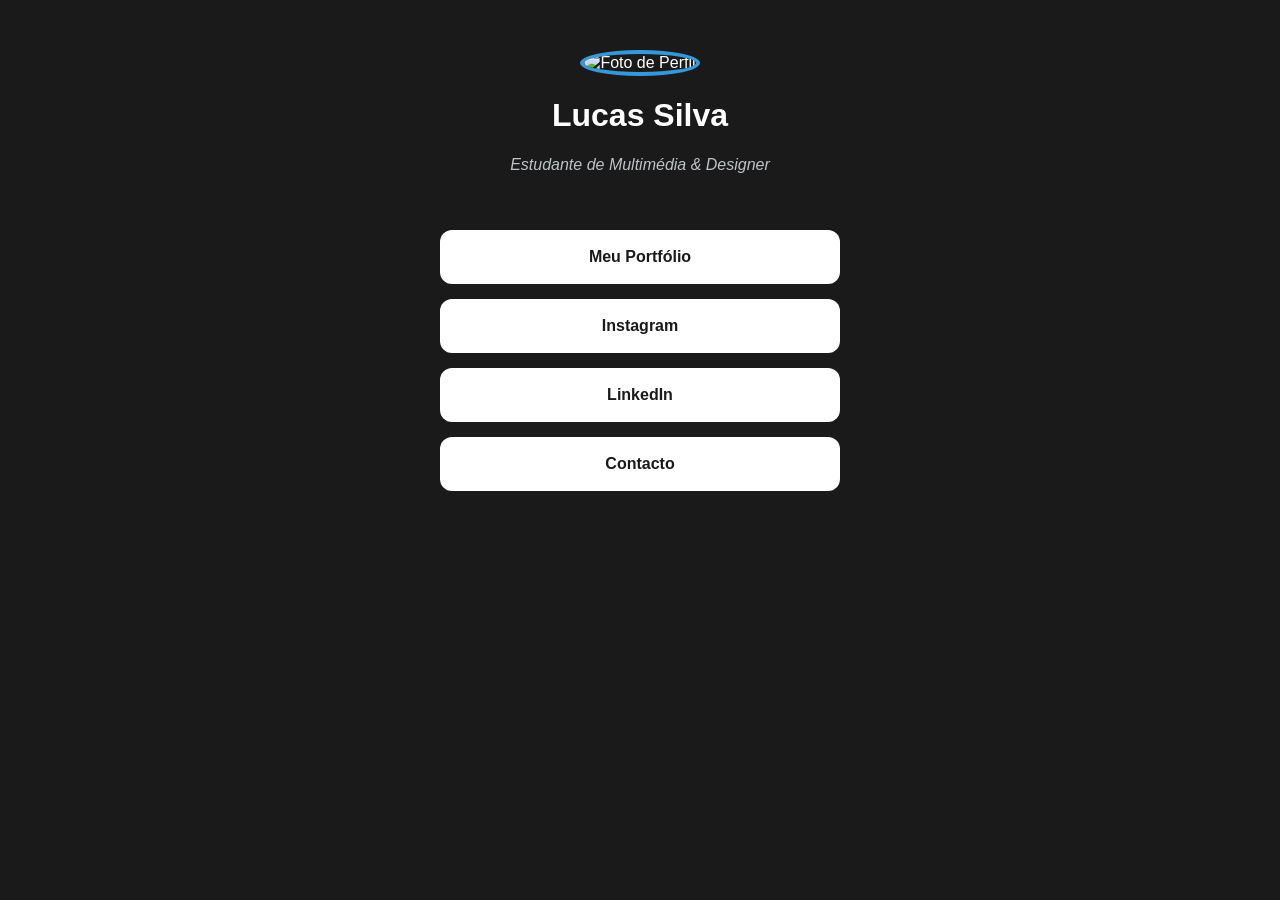
==== index.html @ fc149651 "Add files via upload" ====
<!DOCTYPE html>
<html lang="pt">
<head>
    <meta charset="UTF-8">
    <meta name="viewport" content="width=device-width, initial-scale=1.0">
    <title>My Creative Hub</title>

    <link rel="stylesheet" href="style.css">
    
    <link rel="manifest" href="manifest.json">
    
    <meta name="theme-color" content="#1a1a1a">
</head>
<body>

    <header>
        <img src="assets/images/perfil.jpg" alt="Foto de Perfil" class="avatar">
        <h1>Lucas Silva</h1>
        <p class="bio">Estudante de Multimédia & Designer</p>
    </header>

    <main class="links-container">
        <a href="https://www.behance.net/teu-utilizador" target="_blank" class="btn">Meu Portfólio</a>
        <a href="https://instagram.com/teu-utilizador" target="_blank" class="btn">Instagram</a>
        <a href="https://linkedin.com/teu-utilizador" target="_blank" class="btn">LinkedIn</a>
        <a href="mailto:email@exemplo.com" class="btn">Contacto</a>
    </main>

    <script>
        if ('serviceWorker' in navigator) {
            navigator.serviceWorker.register('sw.js')
            .then(() => console.log("App pronta para uso!"));
        }
    </script>
</body>
</html>
---- style.css ----
/* Configurações gerais da página */
body {
    margin: 0;
    padding: 0;
    background-color: #1a1a1a; /* Cor de fundo escura (moderna) */
    color: white;
    font-family: 'Segoe UI', Tahoma, Geneva, Verdana, sans-serif;
    display: flex;
    flex-direction: column; /* Alinha elementos um por baixo do outro */
    align-items: center;    /* Centra horizontalmente */
    min-height: 100vh;
}

header {
    margin-top: 50px;
    text-align: center;
}

/* Transforma a foto quadrada em redonda */
.avatar {
    width: 150px;
    height: 150px;
    border-radius: 50%; /* O segredo do círculo */
    border: 4px solid #3498db; /* Moldura azul à volta da foto */
    object-fit: cover; /* Garante que a foto não fica esticada */
}

.bio {
    color: #bdc3c7;
    font-style: italic;
}

/* Contentor dos botões */
.links-container {
    width: 90%;
    max-width: 400px;
    margin-top: 40px;
}

/* Estilo dos botões (links) */
.btn {
    display: block;
    background-color: white;
    color: #1a1a1a;
    text-decoration: none; /* Remove o sublinhado */
    padding: 18px;
    margin-bottom: 15px;
    border-radius: 12px;   /* Cantos suaves */
    text-align: center;
    font-weight: bold;
    transition: 0.3s;      /* Suaviza a animação de toque */
}

/* Efeito quando o rato passa por cima (ou o dedo toca) */
.btn:hover {
    background-color: #3498db;
    color: white;
    transform: translateY(-3px); /* Pequeno salto para cima */
}
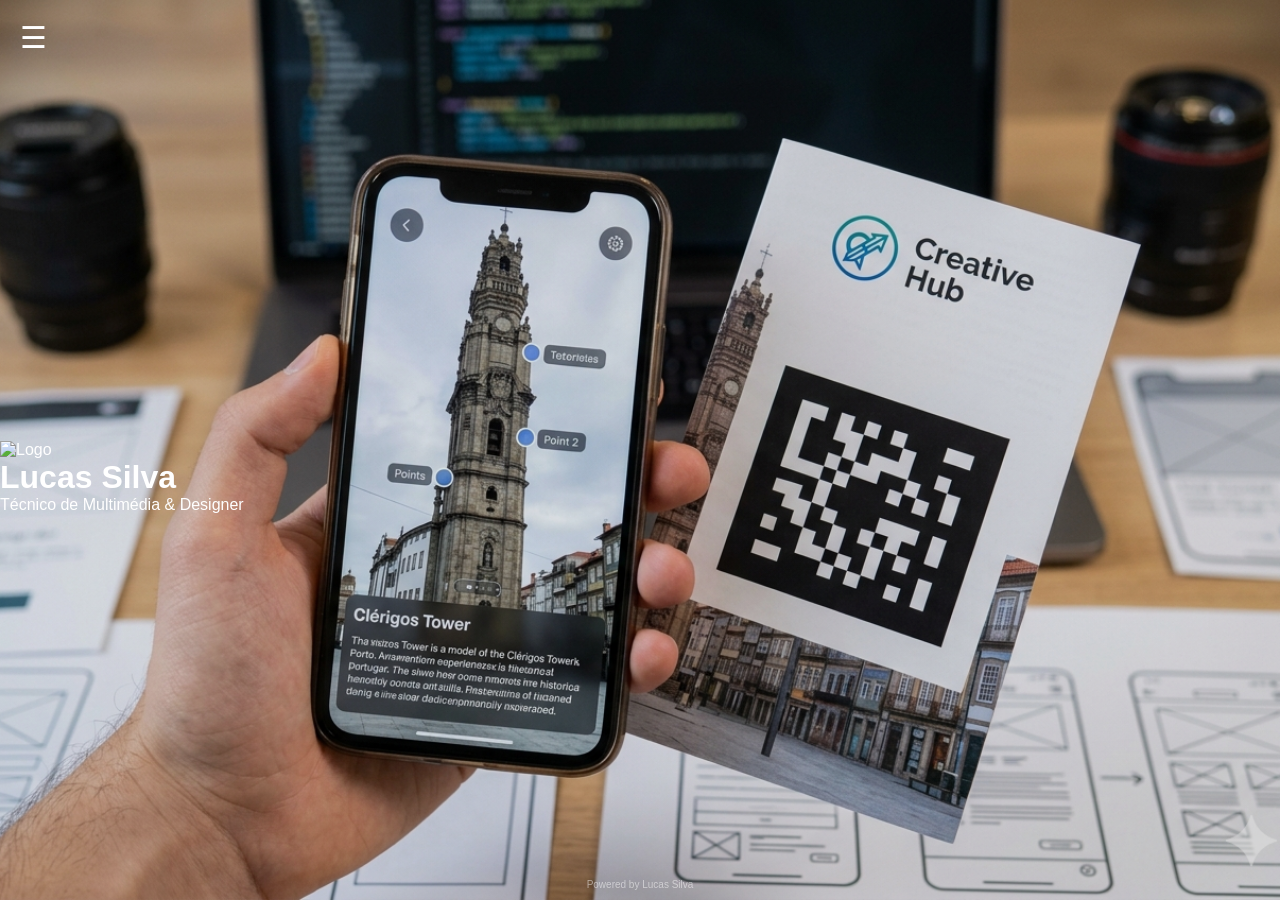
==== commit c6c0da44: "Revise navigation and add hero content section Updated navigation links and added main content secti" ====
--- a/index.html
+++ b/index.html
@@ -4,33 +4,32 @@
     <meta charset="UTF-8">
     <meta name="viewport" content="width=device-width, initial-scale=1.0">
     <title>My Creative Hub</title>
+    <link rel="stylesheet" href="style.css">
+    <link rel="manifest" href="manifest.json">
+</head>
+<body class="home-bg">
 
-    <link rel="stylesheet" href="style.css">
-    
-    <link rel="manifest" href="manifest.json">
-    
-    <meta name="theme-color" content="#1a1a1a">
-</head>
-<body>
+    <div class="menu-container">
+        <div class="hamburger" onclick="toggleMenu()">☰</div>
+        <nav id="nav-menu" class="hidden">
+            <a href="pap.html">A minha PAP</a>
+            <a href="#">Portfólio (Behance)</a>
+            <a href="#">Contacto</a>
+        </nav>
+    </div>
 
-    <header>
-        <img src="assets/images/perfil.jpg" alt="Foto de Perfil" class="avatar">
+    <main class="hero-content">
+        <img src="assets/images/icon-192.png" alt="Logo" class="main-logo">
         <h1>Lucas Silva</h1>
-        <p class="bio">Estudante de Multimédia & Designer</p>
-    </header>
-
-    <main class="links-container">
-        <a href="https://www.behance.net/teu-utilizador" target="_blank" class="btn">Meu Portfólio</a>
-        <a href="https://instagram.com/teu-utilizador" target="_blank" class="btn">Instagram</a>
-        <a href="https://linkedin.com/teu-utilizador" target="_blank" class="btn">LinkedIn</a>
-        <a href="mailto:email@exemplo.com" class="btn">Contacto</a>
+        <p>Técnico de Multimédia & Designer</p>
     </main>
 
+    <footer>Powered by Lucas Silva</footer>
+
     <script>
-        if ('serviceWorker' in navigator) {
-            navigator.serviceWorker.register('sw.js')
-            .then(() => console.log("App pronta para uso!"));
+        function toggleMenu() {
+            document.getElementById('nav-menu').classList.toggle('hidden');
         }
     </script>
 </body>
-</html>+</html>
--- a/style.css
+++ b/style.css
@@ -1,59 +1,77 @@
-/* Configurações gerais da página */
-body {
+* {
+    box-sizing: border-box;
     margin: 0;
     padding: 0;
-    background-color: #1a1a1a; /* Cor de fundo escura (moderna) */
-    color: white;
-    font-family: 'Segoe UI', Tahoma, Geneva, Verdana, sans-serif;
-    display: flex;
-    flex-direction: column; /* Alinha elementos um por baixo do outro */
-    align-items: center;    /* Centra horizontalmente */
-    min-height: 100vh;
 }
 
-header {
-    margin-top: 50px;
-    text-align: center;
+body {
+    font-family: 'Segoe UI', Tahoma, Geneva, Verdana, sans-serif;
+    background-color: #1a1a1a;
+    color: white;
 }
 
-/* Transforma a foto quadrada em redonda */
-.avatar {
-    width: 150px;
-    height: 150px;
-    border-radius: 50%; /* O segredo do círculo */
-    border: 4px solid #3498db; /* Moldura azul à volta da foto */
-    object-fit: cover; /* Garante que a foto não fica esticada */
+/* --- Ecrã Inicial --- */
+.home-bg {
+    background: linear-gradient(rgba(0,0,0,0.1), rgba(0,0,0,0.1)), 
+                url('assets/images/pap-preview.png');
+    background-size: cover;
+    background-position: center;
+    min-height: 100vh;
+    display: flex;
+    flex-direction: column;
+    justify-content: space-between;
 }
 
-.bio {
-    color: #bdc3c7;
-    font-style: italic;
+/* --- Menu Hambúrguer --- */
+.menu-container { padding: 20px; }
+.hamburger { font-size: 30px; cursor: pointer; color: white; }
+.hidden { display: none; }
+#nav-menu { 
+    background: rgba(255, 255, 255, 0.95); 
+    padding: 20px; 
+    border-radius: 10px; 
+    margin-top: 10px;
+}
+#nav-menu a { display: block; color: black; padding: 10px; text-decoration: none; font-weight: bold; }
+
+/* --- Estilo da página PAP --- */
+header { margin-top: 40px; text-align: center; }
+.bio { color: #bdc3c7; font-style: italic; margin-bottom: 20px; }
+
+.pap-content { padding: 20px; }
+.pap-image {
+    width: 90%;
+    max-width: 400px;
+    height: auto;
+    display: block;
+    margin: 0 auto 20px auto;
+    border-radius: 15px;
+    border: 3px solid #3498db;
 }
 
-/* Contentor dos botões */
-.links-container {
-    width: 90%;
-    max-width: 400px;
-    margin-top: 40px;
+.pap-text {
+    font-size: 16px;
+    line-height: 1.6;
+    max-width: 500px;
+    margin: 0 auto;
+    padding: 0 20px;
+    text-align: justify;
 }
 
-/* Estilo dos botões (links) */
+/* --- Botão --- */
 .btn {
     display: block;
+    width: 80%;
+    max-width: 300px;
     background-color: white;
-    color: #1a1a1a;
-    text-decoration: none; /* Remove o sublinhado */
-    padding: 18px;
-    margin-bottom: 15px;
-    border-radius: 12px;   /* Cantos suaves */
+    color: black;
+    text-decoration: none;
+    padding: 15px;
+    margin: 20px auto;
+    border-radius: 12px;
     text-align: center;
     font-weight: bold;
-    transition: 0.3s;      /* Suaviza a animação de toque */
 }
 
-/* Efeito quando o rato passa por cima (ou o dedo toca) */
-.btn:hover {
-    background-color: #3498db;
-    color: white;
-    transform: translateY(-3px); /* Pequeno salto para cima */
-}+/* --- Rodapé --- */
+footer { text-align: center; color: rgba(255,255,255,0.5); font-size: 10px; padding-bottom: 10px; }
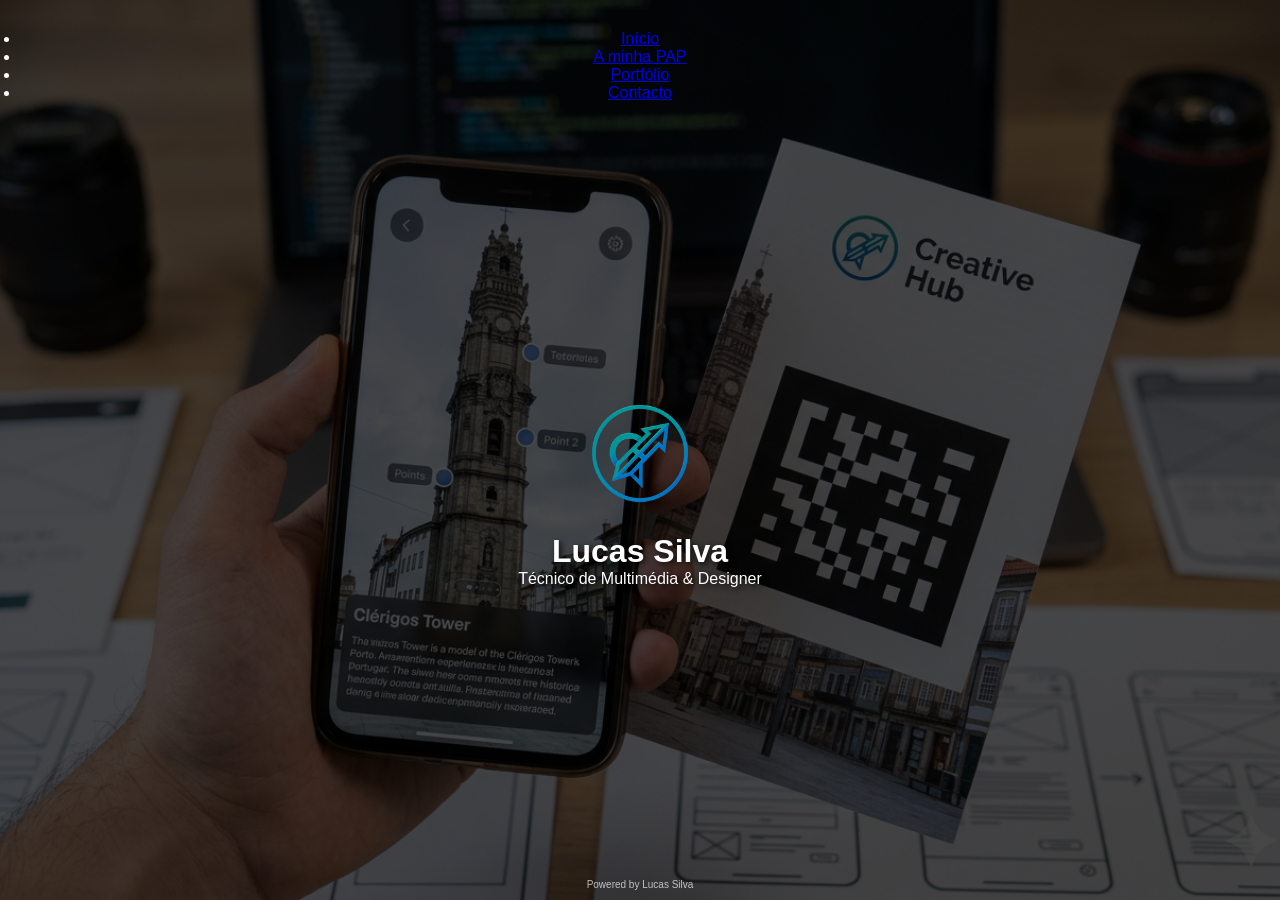
==== commit 319cf7c3: "Refactor navigation menu and remove toggle script" ====
--- a/index.html
+++ b/index.html
@@ -9,14 +9,16 @@
 </head>
 <body class="home-bg">
 
-    <div class="menu-container">
-        <div class="hamburger" onclick="toggleMenu()">☰</div>
-        <nav id="nav-menu" class="hidden">
-            <a href="pap.html">A minha PAP</a>
-            <a href="#">Portfólio (Behance)</a>
-            <a href="#">Contacto</a>
+    <header class="top-nav">
+        <nav>
+            <ul class="nav-links">
+                <li><a href="index.html">Início</a></li>
+                <li><a href="pap.html">A minha PAP</a></li>
+                <li><a href="#">Portfólio</a></li>
+                <li><a href="#">Contacto</a></li>
+            </ul>
         </nav>
-    </div>
+    </header>
 
     <main class="hero-content">
         <img src="assets/images/icon-192.png" alt="Logo" class="main-logo">
@@ -26,10 +28,5 @@
 
     <footer>Powered by Lucas Silva</footer>
 
-    <script>
-        function toggleMenu() {
-            document.getElementById('nav-menu').classList.toggle('hidden');
-        }
-    </script>
 </body>
 </html>
--- a/style.css
+++ b/style.css
@@ -1,77 +1,69 @@
-* {
-    box-sizing: border-box;
-    margin: 0;
-    padding: 0;
-}
+* { box-sizing: border-box; margin: 0; padding: 0; }
 
-body {
-    font-family: 'Segoe UI', Tahoma, Geneva, Verdana, sans-serif;
-    background-color: #1a1a1a;
-    color: white;
-}
+body { font-family: 'Segoe UI', sans-serif; background-color: #1a1a1a; color: white; }
 
 /* --- Ecrã Inicial --- */
 .home-bg {
-    background: linear-gradient(rgba(0,0,0,0.1), rgba(0,0,0,0.1)), 
+    background: linear-gradient(rgba(0,0,0,0.7), rgba(0,0,0,0.7)), 
                 url('assets/images/pap-preview.png');
     background-size: cover;
     background-position: center;
     min-height: 100vh;
     display: flex;
     flex-direction: column;
-    justify-content: space-between;
 }
 
-/* --- Menu Hambúrguer --- */
 .menu-container { padding: 20px; }
-.hamburger { font-size: 30px; cursor: pointer; color: white; }
+.hamburger { font-size: 30px; cursor: pointer; text-shadow: 2px 2px 4px rgba(0,0,0,0.8); }
 .hidden { display: none; }
-#nav-menu { 
-    background: rgba(255, 255, 255, 0.95); 
-    padding: 20px; 
-    border-radius: 10px; 
-    margin-top: 10px;
-}
+#nav-menu { background: rgba(255, 255, 255, 0.95); padding: 20px; border-radius: 10px; width: 90%; margin: 10px auto; }
 #nav-menu a { display: block; color: black; padding: 10px; text-decoration: none; font-weight: bold; }
 
-/* --- Estilo da página PAP --- */
-header { margin-top: 40px; text-align: center; }
-.bio { color: #bdc3c7; font-style: italic; margin-bottom: 20px; }
-
-.pap-content { padding: 20px; }
-.pap-image {
-    width: 90%;
-    max-width: 400px;
-    height: auto;
-    display: block;
-    margin: 0 auto 20px auto;
-    border-radius: 15px;
-    border: 3px solid #3498db;
+.hero-content {
+    flex-grow: 1;
+    display: flex;
+    flex-direction: column;
+    align-items: center;
+    justify-content: center;
+    text-align: center;
+    text-shadow: 2px 2px 6px rgba(0,0,0,0.9);
 }
 
-.pap-text {
-    font-size: 16px;
-    line-height: 1.6;
-    max-width: 500px;
-    margin: 0 auto;
-    padding: 0 20px;
-    text-align: justify;
+.main-logo { width: 120px; border-radius: 20px; margin-bottom: 20px; }
+
+/* --- Página PAP --- */
+/* Garantir que o header e a main da página PAP centralizam tudo */
+header { text-align: center; padding: 30px 20px 10px 20px; }
+header .bio { color: rgba(255,255,255,0.7); font-size: 14px; margin-top: 5px; }
+
+.links-container {
+    display: flex;
+    flex-direction: column;
+    align-items: center;
+    padding: 20px;
 }
 
-/* --- Botão --- */
-.btn {
-    display: block;
-    width: 80%;
-    max-width: 300px;
-    background-color: white;
-    color: black;
-    text-decoration: none;
-    padding: 15px;
-    margin: 20px auto;
-    border-radius: 12px;
+.pap-content {
     text-align: center;
-    font-weight: bold;
+    max-width: 600px;
 }
 
-/* --- Rodapé --- */
-footer { text-align: center; color: rgba(255,255,255,0.5); font-size: 10px; padding-bottom: 10px; }
+.pap-image { width: 90%; max-width: 400px; display: block; margin: 0 auto 20px auto; border-radius: 15px; }
+.pap-text { font-size: 16px; line-height: 1.6; max-width: 500px; margin: 0 auto; padding: 10px; text-align: justify; }
+
+/* Botão e Rodapé */
+.btn { 
+    display: block; 
+    width: 80%; 
+    max-width: 300px; 
+    background: white; 
+    color: black; 
+    text-align: center; 
+    padding: 15px; 
+    margin: 20px auto; 
+    border-radius: 12px; 
+    text-decoration: none; 
+    font-weight: bold; 
+}
+
+footer { text-align: center; color: rgba(255,255,255,0.7); font-size: 10px; padding: 10px; margin-top: auto; }
